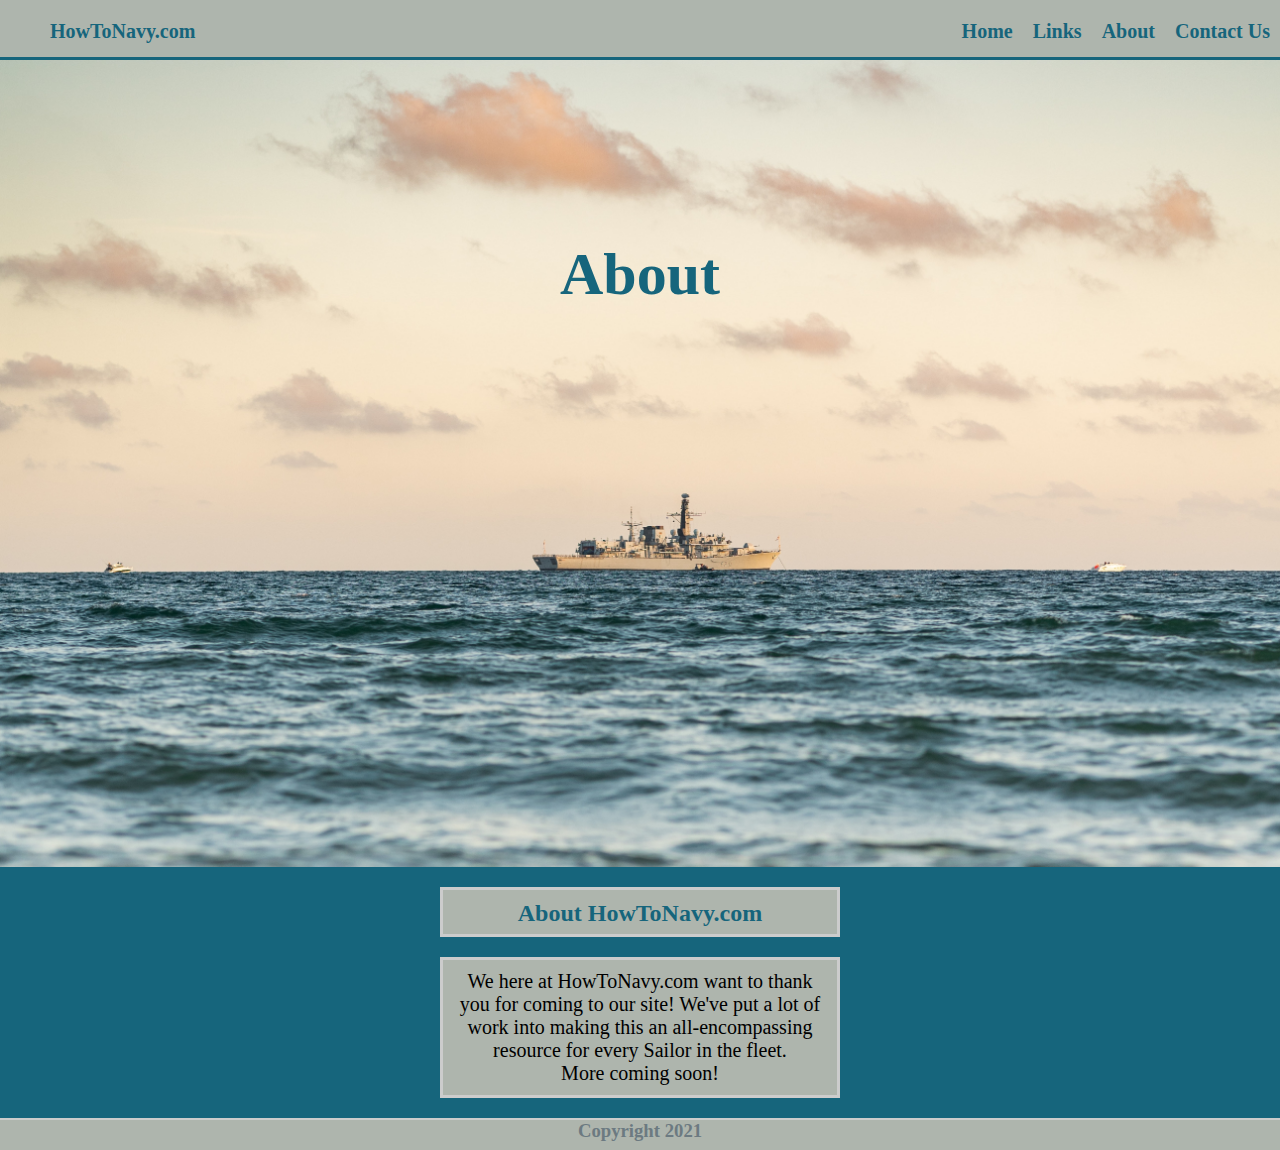
==== about.html @ 6a1766f8 "Add files via upload" ====
<!--
HowToNavy.com
Last Updated: 2021-12-10
Author: Abigail Spencer
-->

<!DOCTYPE html>
<html lang="en">

<head>
    <title>HowToNavy.com</title>
    <meta charset="UTF-8">
    <link rel="stylesheet" href="style.css">
    <meta name="viewport" content="width=device-width, initial-scale=1">
    <meta name="keywords" content="HTML, CSS">
    <meta name="description" content="How to Navy">
</head>

<body>
<nav class="wrapper-total">
    <div class="wrapper-home">
        <ul>
            <li><a href="index.html" class="logo">HowToNavy.com</a></li>
            <li><a href="index.html">Home</a></li>
            <li><a href="links.html">Links</a></li>
            <li><a href="about.html">About</a></li>
            <li><a href="contact.html">Contact Us</a></li>
        </ul>
    </div>
    <div class="menuIcon">
        <div class="bar"></div>
        <div class="bar"></div>
        <div class="bar"></div>
    </div>
</nav>

<div class="menu">
    <a href="index.html">Home</a>
    <a href="links.html">Links</a>
    <a href="about.html">About</a>
    <a href="contact.html">Contact Us</a>
</div>

<!-- SPLASH SCREEN -->
<div class="distant">
    <p class="distant-text">About</p>
    <img  class="distant2" src="distant.jpg" alt="splash">
</div>


<div class="about">
    <h2>About HowToNavy.com</h2>
</div>
<div class="about-body">
    <p class="about-p">We here at HowToNavy.com want to
        thank you for coming to our site! We've put a lot of work into making
        this an all-encompassing resource for every Sailor in the fleet.<br>
        More coming soon!
    </p>
</div>


<!-- JAVASCRIPT TAG -->
<script src="app.js"></script>

<!--footer-->
<div class="footer">
    <h3 class="copyright">Copyright 2021</h3>
</div>
---- style.css ----
/*MY CODE*/

/* star(*) applies to everything in the webpage*/

* {
	margin: 0;
}
body {
	background-color: #16657c;
}

.links-title {text-align: center;}
.tutorials-title {text-align: center;}
.forms-title {text-align: center;}
.contact-title {text-align: center;}

/* NAVBAR */
.wrapper-total{
	background-color: #aeb5ad;
	border-bottom: 3px solid #16657c;
	width: 100%;
	height: 60px;
	position: static;
	box-sizing: border-box;
}

.wrapper-home{
	background-color: #aeb5ad;
	border-bottom: 3px solid #16657c;
	width: 100%;
	height: 60px;
	position: static;
	box-sizing: border-box;
}

.wrapper-home ul li:first-child {
	display: flex;
	justify-content: left;
	color: #16657c;
	margin-right: auto;
}
.wrapper-home ul {
	list-style: none;
	display: flex;
	justify-content: right;
}
.wrapper-home ul li {
	list-style: none;
	padding: 10px;
	margin-top: 10px;
}
.wrapper-home ul li a{
	text-decoration: none;
	color: #16657c;
	font-weight: 600;
	font-size: 20px;

	/*spacing between the words*/
}
.wrapper-home ul li a:hover {color: white;}

.menu{
	display: none;
}


/* Home Page Splash*/
.splash {
	width: 100%;
	margin-top: 0;
	height: 100%;
	display: block;
	justify-content: center;
	align-items: center;
	text-align: center;
}
.splash-text{
	position: absolute;
	color: #16657c;
	font-size: 60px;
	font-weight: 700;
	text-align: center;
	width: 100%;
	display: block;
	justify-content: center;
	align-items: center;
	margin-top: 250px;
}
.splash2{
	width: 100%;
	height: auto;
	display: block;
	margin-left: auto;
	margin-right: auto;
	justify-content: center;
	align-items: center;
}

/*Company Tagline*/
.tagline{
	background-color: #aeb5ad;
	border: 3px solid #cccccc;
	box-sizing: border-box;
	text-align: center;
	display: flex;
	justify-content: center;
	max-width: 400px;
	padding: 10px;
	margin: 20px auto;
	color: #16657c;
}

/* Quick Links Home page */
.QuickLinks{
	background-color: #aeb5ad;
	border: 3px solid #cccccc;
	box-sizing: border-box;
	text-align: center;
	display: block;
	justify-content: center;
	max-width: 400px;
	max-height: 600px;
	padding: 10px;
	margin: 20px auto;
}
.QuickLinks-Title{
	color: #16657c;
	text-align: center;
	margin-bottom: 10px;
	font-size: 30px;
}
.QuickLinks ul{
	text-align: center;
	list-style-type: none;
	padding: 10px;
	margin: 15px;
	display: flex;
	justify-content: center;
	flex-direction: column;
	flex-wrap: nowrap;
}
.Quicklinks li{
	margin-bottom: 20px;
}
.QuickLinks a {
	text-decoration: none;
	color: black;
	font-weight: 500;
	font-size: 25px;
	padding: 5px;
	line-height: 50px;
	border: 3px solid white;
	border-radius: 35px;
}
.QuickLinks a:hover {
	color: black;
	background-color: white;
}


/*What We Do Block*/
.info{
	box-sizing: border-box;
	background-color: #aeb5ad;
	border: 3px solid #cccccc;
	box-sizing: border-box;
	text-align: center;
	display: block;
	justify-content: center;
	max-width: 400px;
	max-height: 600px;
	padding: 10px;
	margin: 20px auto 20px auto;
}
.info-title{
	color: #16657c;
	text-align: center;
	margin-bottom: 10px;
	font-size: 30px;
}
p{
	color: black;
	font-size: 20px;
}



/*ABOUT PAGE*/
/* Home Page Splash*/
.distant {
	width: 100%;
	margin-top: 0;
	max-height: 900px;
	display: block;
	justify-content: center;
	align-items: center;
	text-align: center;
}
.distant-text{
	position: absolute;
	color: #16657c;
	font-size: 60px;
	font-weight: 700;
	text-align: center;
	width: 100%;
	display: block;
	justify-content: center;
	align-items: center;
	margin-top: 180px;
}
.distant2{
	width: 100%;
	max-height: 900px;
	display: block;
	margin-left: auto;
	margin-right: auto;
	justify-content: center;
	align-items: center;
}

.about{
	background-color: #aeb5ad;
	border: 3px solid #cccccc;
	box-sizing: border-box;
	text-align: center;
	display: flex;
	justify-content: center;
	max-width: 400px;
	max-height: 50px;
	padding: 10px;
	margin: 20px auto;
	color: #16657c;
}
.about-body{
	box-sizing: border-box;
	background-color: #aeb5ad;
	border: 3px solid #cccccc;
	box-sizing: border-box;
	text-align: center;
	display: block;
	justify-content: center;
	max-width: 400px;
	max-height: 800px;
	padding: 10px;
	margin: 20px auto 20px auto;
}

.about-p{
	color: black;
	font-size: 20px;
}




/* CONTACT US PAGE */
.contact-title{
	background-color: #aeb5ad;
	border: 3px solid #cccccc;
	box-sizing: border-box;
	text-align: center;
	display: flex;
	justify-content: center;
	max-width: 400px;
	padding: 10px;
	margin: 20px auto;
	color: #16657c;
}
.contact-body{
	background-color: #aeb5ad;
	border: 3px solid #cccccc;
	box-sizing: border-box;
	text-align: center;
	display: block;
	justify-content: center;
	max-width: 700px;
	padding: 10px;
	margin: 20px auto;
	color: #16657c;
}
.contact-h2{
}
.contact-p a{
	text-decoration: none;
	color: black;
	border: 3px solid white;
	border-radius: 35%;
	padding: 5px;
	font-size: 20px;
}
.contact-p a:hover{
	background-color: white;
	color: black;
}
/* Contact Page Splash*/
.planes {
	width: 100%;
	margin-top: 0;
	max-height: 1000px;
	display: block;
	justify-content: center;
	align-items: center;
	text-align: center;
}
.planes-text{
	position: absolute;
	color: white;
	font-size: 60px;
	font-weight: 700;
	text-align: center;
	width: 100%;
	display: block;
	justify-content: center;
	align-items: center;
	margin-top: 180px;
}
.planes2{
	width: 100%;
	max-height: 1000px;
	display: block;
	margin-left: auto;
	margin-right: auto;
	justify-content: center;
	align-items: center;
	margin-bottom: 300px;
}


/* LINKS PAGE MAIN CONTENT */
.Full-Links{
	background-color: #aeb5ad;
	border: 3px solid #cccccc;
	box-sizing: border-box;
	text-align: center;
	display: block;
	justify-content: center;
	max-width: 400px;
	max-height: 1100px;
	padding: 10px;
	margin: 20px auto;
}
.links-list-all a{
	color: black;
	font-size: 20px;
	text-decoration: none;
	line-height: 50px;
	padding: 5px;
	border: 3px solid white;
	border-radius: 15px;
}
.links-list-all a:hover{
	color: black;
	background-color: white;
}

/* Footer */
.footer {
	height: 30px;
	width: 100%;
	position: relative;
	left: 0;
	bottom: 0;
	background-color: #aeb5ad;
	border-top: 2px solid;
	border-color: #cccccc;
	color: #6c7a81;
	text-align: center;
}





/* WHEN BROWSER WIDTH IS 800PX OR LESS */
@media screen and (max-width: 800px) {
	.wrapper-home {
		display: none;
	}

	.menuIcon {
		height: 60px;
		width: 60px;
		display: flex;
		flex-direction: column;
		justify-content: space-evenly;
		align-items: center;
		position: absolute;
		right: 0;
		cursor: pointer;
	}

	.bar {
		width: 70%;
		height: 4px;
		background-color: white;
	}

	.menu {
		position: fixed;
		top: 60px;
		right: -160px;
		width: 150px;
		display: flex;
		flex-direction: column;
		justify-content: space-evenly;
		align-items: center;
		background-color: #aeb5ad;
		border: 3px solid white;
		min-height: 150px;
		transition: 0.125s;
	}

	a {
		color: #16657c;
		font-size: 20px;
		text-decoration: none;
		padding: 5px;
		font-weight: 300;
	}
	a:hover{
		color: white;
	}

	.splash-text{
		position: absolute;
		color: white;
		font-size: 60px;
		text-align: center;
		width: 100%;
		display: block;
		justify-content: center;
		align-items: center;
		margin-top: 250px;
	}
	.distant2{
		width: 100%;
		height: 500px;
		display: block;
		margin-left: auto;
		margin-right: auto;
		justify-content: center;
		align-items: center;
	}
	.distant-text{
		position: absolute;
		color: #16657c;
		font-size: 40px;
		font-weight: 700;
		text-align: center;
		width: 100%;
		display: block;
		justify-content: center;
		align-items: center;
		margin-top: 180px;
	}
}
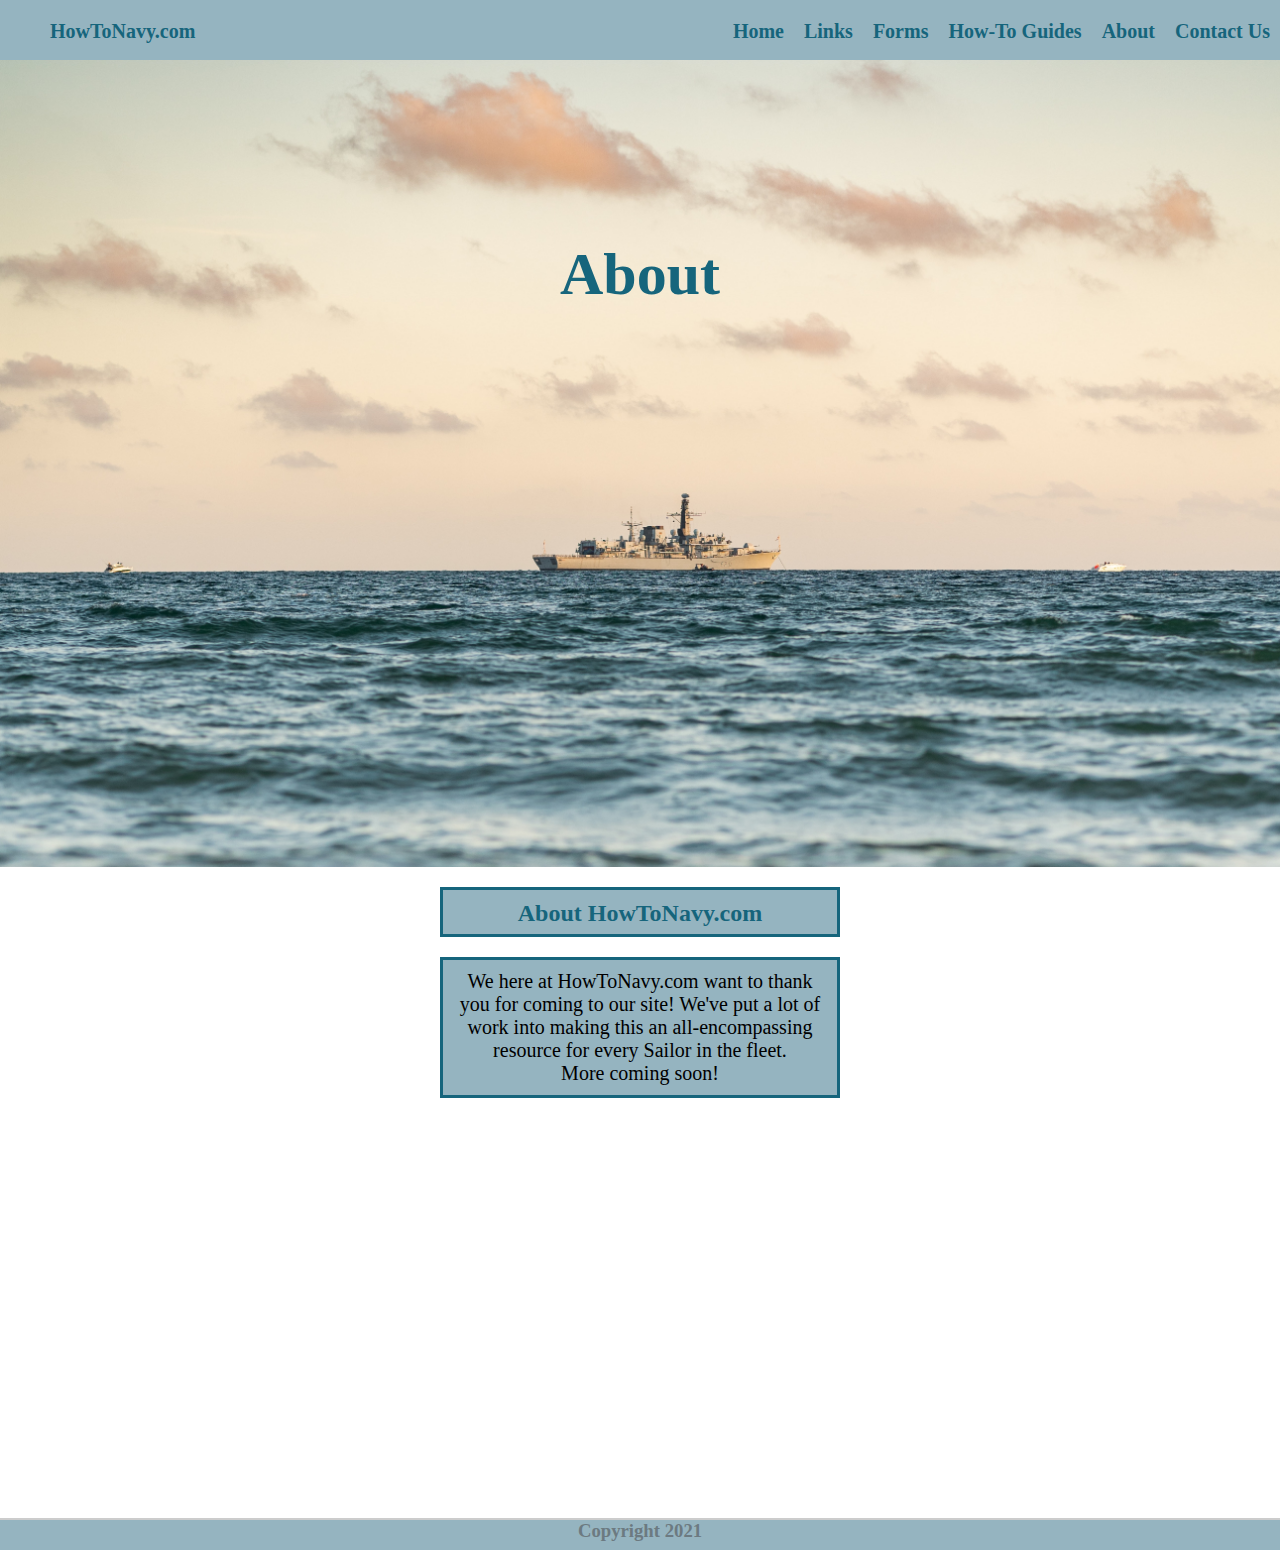
==== commit bd2eec51: "25Jan22" ====
--- a/about.html
+++ b/about.html
@@ -17,22 +17,34 @@
 </head>
 
 <body>
-<nav class="wrapper-total">
-    <div class="wrapper-home">
-        <ul>
-            <li><a href="index.html" class="logo">HowToNavy.com</a></li>
-            <li><a href="index.html">Home</a></li>
-            <li><a href="links.html">Links</a></li>
-            <li><a href="about.html">About</a></li>
-            <li><a href="contact.html">Contact Us</a></li>
-        </ul>
+    <nav class="wrapper-total">
+        <div class="wrapper-home">
+            <ul>
+                <li><a href="index.html">HowToNavy.com</a></li>
+                <li><a href="index.html">Home</a></li>
+                <li><a href="links.html">Links</a></li>
+                <li><a href="forms.html">Forms</a></li>
+                <li><a href="tutorials.html">How-To Guides</a></li>
+                <li><a href="about.html">About</a></li>
+                <li><a href="contact.html">Contact Us</a></li>
+            </ul>
+        </div>
+        <!-- <a href="index.html" class="logo">HowToNavy.com</a> -->
+        <div class="menuIcon">
+            <div class="bar"></div>
+            <div class="bar"></div>
+            <div class="bar"></div>
+        </div>
+    </nav>
+
+    <div class="menu">
+        <a href="index.html">Home</a>
+        <a href="links.html">Links</a>
+        <a href="forms.html">Forms</a>
+        <a href="tutorials.html">How-To Guides</a>
+        <a href="about.html">About</a>
+        <a href="contact.html">Contact Us</a>
     </div>
-    <div class="menuIcon">
-        <div class="bar"></div>
-        <div class="bar"></div>
-        <div class="bar"></div>
-    </div>
-</nav>
 
 <div class="menu">
     <a href="index.html">Home</a>
--- a/style.css
+++ b/style.css
@@ -6,375 +6,47 @@
 	margin: 0;
 }
 body {
-	background-color: #16657c;
-}
-
-.links-title {text-align: center;}
-.tutorials-title {text-align: center;}
-.forms-title {text-align: center;}
-.contact-title {text-align: center;}
-
-/* NAVBAR */
-.wrapper-total{
-	background-color: #aeb5ad;
-	border-bottom: 3px solid #16657c;
-	width: 100%;
-	height: 60px;
-	position: static;
-	box-sizing: border-box;
-}
-
-.wrapper-home{
-	background-color: #aeb5ad;
-	border-bottom: 3px solid #16657c;
-	width: 100%;
-	height: 60px;
-	position: static;
-	box-sizing: border-box;
-}
-
-.wrapper-home ul li:first-child {
-	display: flex;
-	justify-content: left;
-	color: #16657c;
-	margin-right: auto;
-}
-.wrapper-home ul {
-	list-style: none;
-	display: flex;
-	justify-content: right;
-}
-.wrapper-home ul li {
-	list-style: none;
-	padding: 10px;
-	margin-top: 10px;
-}
-.wrapper-home ul li a{
-	text-decoration: none;
-	color: #16657c;
-	font-weight: 600;
-	font-size: 20px;
-
-	/*spacing between the words*/
-}
-.wrapper-home ul li a:hover {color: white;}
-
-.menu{
-	display: none;
-}
-
-
-/* Home Page Splash*/
-.splash {
-	width: 100%;
-	margin-top: 0;
 	height: 100%;
-	display: block;
-	justify-content: center;
-	align-items: center;
-	text-align: center;
-}
-.splash-text{
-	position: absolute;
-	color: #16657c;
-	font-size: 60px;
-	font-weight: 700;
-	text-align: center;
-	width: 100%;
-	display: block;
-	justify-content: center;
-	align-items: center;
-	margin-top: 250px;
-}
-.splash2{
-	width: 100%;
-	height: auto;
-	display: block;
-	margin-left: auto;
-	margin-right: auto;
-	justify-content: center;
-	align-items: center;
-}
-
-/*Company Tagline*/
-.tagline{
-	background-color: #aeb5ad;
-	border: 3px solid #cccccc;
-	box-sizing: border-box;
-	text-align: center;
-	display: flex;
-	justify-content: center;
-	max-width: 400px;
-	padding: 10px;
-	margin: 20px auto;
-	color: #16657c;
-}
-
-/* Quick Links Home page */
-.QuickLinks{
-	background-color: #aeb5ad;
-	border: 3px solid #cccccc;
-	box-sizing: border-box;
-	text-align: center;
-	display: block;
-	justify-content: center;
-	max-width: 400px;
-	max-height: 600px;
-	padding: 10px;
-	margin: 20px auto;
-}
-.QuickLinks-Title{
-	color: #16657c;
-	text-align: center;
-	margin-bottom: 10px;
-	font-size: 30px;
-}
-.QuickLinks ul{
-	text-align: center;
-	list-style-type: none;
-	padding: 10px;
-	margin: 15px;
-	display: flex;
-	justify-content: center;
-	flex-direction: column;
-	flex-wrap: nowrap;
-}
-.Quicklinks li{
-	margin-bottom: 20px;
-}
-.QuickLinks a {
-	text-decoration: none;
-	color: black;
-	font-weight: 500;
-	font-size: 25px;
-	padding: 5px;
-	line-height: 50px;
-	border: 3px solid white;
-	border-radius: 35px;
-}
-.QuickLinks a:hover {
-	color: black;
 	background-color: white;
-}
-
-
-/*What We Do Block*/
-.info{
-	box-sizing: border-box;
-	background-color: #aeb5ad;
-	border: 3px solid #cccccc;
-	box-sizing: border-box;
-	text-align: center;
-	display: block;
-	justify-content: center;
-	max-width: 400px;
-	max-height: 600px;
-	padding: 10px;
-	margin: 20px auto 20px auto;
-}
-.info-title{
-	color: #16657c;
-	text-align: center;
-	margin-bottom: 10px;
-	font-size: 30px;
-}
-p{
-	color: black;
-	font-size: 20px;
-}
-
-
-
-/*ABOUT PAGE*/
-/* Home Page Splash*/
-.distant {
-	width: 100%;
-	margin-top: 0;
-	max-height: 900px;
-	display: block;
-	justify-content: center;
-	align-items: center;
-	text-align: center;
-}
-.distant-text{
-	position: absolute;
-	color: #16657c;
-	font-size: 60px;
-	font-weight: 700;
-	text-align: center;
-	width: 100%;
-	display: block;
-	justify-content: center;
-	align-items: center;
-	margin-top: 180px;
-}
-.distant2{
-	width: 100%;
-	max-height: 900px;
-	display: block;
-	margin-left: auto;
-	margin-right: auto;
-	justify-content: center;
-	align-items: center;
-}
-
-.about{
-	background-color: #aeb5ad;
-	border: 3px solid #cccccc;
-	box-sizing: border-box;
-	text-align: center;
-	display: flex;
-	justify-content: center;
-	max-width: 400px;
-	max-height: 50px;
-	padding: 10px;
-	margin: 20px auto;
-	color: #16657c;
-}
-.about-body{
-	box-sizing: border-box;
-	background-color: #aeb5ad;
-	border: 3px solid #cccccc;
-	box-sizing: border-box;
-	text-align: center;
-	display: block;
-	justify-content: center;
-	max-width: 400px;
-	max-height: 800px;
-	padding: 10px;
-	margin: 20px auto 20px auto;
-}
-
-.about-p{
-	color: black;
-	font-size: 20px;
-}
-
-
-
-
-/* CONTACT US PAGE */
-.contact-title{
-	background-color: #aeb5ad;
-	border: 3px solid #cccccc;
-	box-sizing: border-box;
-	text-align: center;
-	display: flex;
-	justify-content: center;
-	max-width: 400px;
-	padding: 10px;
-	margin: 20px auto;
-	color: #16657c;
-}
-.contact-body{
-	background-color: #aeb5ad;
-	border: 3px solid #cccccc;
-	box-sizing: border-box;
-	text-align: center;
-	display: block;
-	justify-content: center;
-	max-width: 700px;
-	padding: 10px;
-	margin: 20px auto;
-	color: #16657c;
-}
-.contact-h2{
-}
-.contact-p a{
-	text-decoration: none;
-	color: black;
-	border: 3px solid white;
-	border-radius: 35%;
-	padding: 5px;
-	font-size: 20px;
-}
-.contact-p a:hover{
-	background-color: white;
-	color: black;
-}
-/* Contact Page Splash*/
-.planes {
-	width: 100%;
-	margin-top: 0;
-	max-height: 1000px;
-	display: block;
-	justify-content: center;
-	align-items: center;
-	text-align: center;
-}
-.planes-text{
-	position: absolute;
-	color: white;
-	font-size: 60px;
-	font-weight: 700;
-	text-align: center;
-	width: 100%;
-	display: block;
-	justify-content: center;
-	align-items: center;
-	margin-top: 180px;
-}
-.planes2{
-	width: 100%;
-	max-height: 1000px;
-	display: block;
-	margin-left: auto;
-	margin-right: auto;
-	justify-content: center;
-	align-items: center;
-	margin-bottom: 300px;
-}
-
-
-/* LINKS PAGE MAIN CONTENT */
-.Full-Links{
-	background-color: #aeb5ad;
-	border: 3px solid #cccccc;
-	box-sizing: border-box;
-	text-align: center;
-	display: block;
-	justify-content: center;
-	max-width: 400px;
-	max-height: 1100px;
-	padding: 10px;
-	margin: 20px auto;
-}
-.links-list-all a{
-	color: black;
-	font-size: 20px;
-	text-decoration: none;
-	line-height: 50px;
-	padding: 5px;
-	border: 3px solid white;
-	border-radius: 15px;
-}
-.links-list-all a:hover{
-	color: black;
-	background-color: white;
-}
-
-/* Footer */
-.footer {
-	height: 30px;
-	width: 100%;
-	position: relative;
-	left: 0;
-	bottom: 0;
-	background-color: #aeb5ad;
-	border-top: 2px solid;
-	border-color: #cccccc;
-	color: #6c7a81;
-	text-align: center;
-}
-
-
-
+	width: 100%;
+}
 
 
 /* WHEN BROWSER WIDTH IS 800PX OR LESS */
 @media screen and (max-width: 800px) {
+	.splash{
+		display: none;
+	}
+	.tagline{
+		position: static;
+		opacity: 1.0;
+		border: 3px solid #16657c;
+	}
+	.QuickLinks{
+		position: static;
+		max-width: 400px;
+		opacity: 1.0;
+		border: 3px solid #16657c;
+	}
+	.info{
+		max-width: 400px;
+		opacity: 1.0;
+		border: 3px solid #16657c;
+	}
 	.wrapper-home {
 		display: none;
+	}
+
+	.logo{
+		padding: 10px;
+		text-decoration: none;
+		color: #16657c;
+		font-weight: 600;
+		font-size: 30px;
+		display: flex;
+		justify-content: left;
+		margin-right: auto;
+		width: 10%;
 	}
 
 	.menuIcon {
@@ -391,7 +63,7 @@
 
 	.bar {
 		width: 70%;
-		height: 4px;
+		height: 3px;
 		background-color: white;
 	}
 
@@ -404,8 +76,9 @@
 		flex-direction: column;
 		justify-content: space-evenly;
 		align-items: center;
-		background-color: #aeb5ad;
-		border: 3px solid white;
+		background-color: #95B4C0;
+		border-left: 3px solid #16657c;
+		border-bottom: 3px solid #16657c;
 		min-height: 150px;
 		transition: 0.125s;
 	}
@@ -415,23 +88,12 @@
 		font-size: 20px;
 		text-decoration: none;
 		padding: 5px;
-		font-weight: 300;
+		font-weight: 400;
 	}
 	a:hover{
 		color: white;
 	}
 
-	.splash-text{
-		position: absolute;
-		color: white;
-		font-size: 60px;
-		text-align: center;
-		width: 100%;
-		display: block;
-		justify-content: center;
-		align-items: center;
-		margin-top: 250px;
-	}
 	.distant2{
 		width: 100%;
 		height: 500px;
@@ -453,5 +115,366 @@
 		align-items: center;
 		margin-top: 180px;
 	}
-}
-
+
+	/* Footer */
+	.footer {
+		height: 30px;
+		width: 100%;
+		background-color: #95B4C0;
+		border-top: 2px solid #cccccc;
+		position: relative;
+	}
+}
+
+/* NAVBAR */
+.wrapper-total{
+	background-color: #95B4C0;
+	border-bottom: 3px solid #16657c;
+	width: 100%;
+	height: 60px;
+	position: static;
+	box-sizing: border-box;
+}
+.wrapper-home{
+	background-color: #95B4C0;
+	border-bottom: 3px solid #16657c;
+	width: 100%;
+	height: 60px;
+	position: static;
+}
+.wrapper-home ul {
+	list-style: none;
+	display: flex;
+	justify-content: right;
+}
+.wrapper-home ul li {
+	padding: 10px;
+	margin-top: 10px;
+}
+.wrapper-home ul li a {
+	text-decoration: none;
+	color: #16657c;
+	font-weight: 600;
+	font-size: 20px;
+}
+.wrapper-home ul li:first-child{
+	justify-content: left;
+	margin-right: auto;
+}
+.wrapper-home ul li a:hover {
+	color: white;
+}
+.logo{
+	display: none;
+}
+.menu{
+	display: none;
+}
+
+
+/*Company Tagline*/
+.tagline{
+	background-color: #95B4C0;
+	border: 3px solid #16657c;
+	box-sizing: border-box;
+	text-align: center;
+	display: flex;
+	justify-content: center;
+	max-width: 400px;
+	padding: 10px;
+	margin: 20px auto;
+	color: #16657c;
+	position: relative;
+}
+
+/* Home Page Splash*/
+.splash {
+	width: 100%;
+	margin-top: 0;
+	height: 100%;
+	display: block;
+	justify-content: center;
+	align-items: center;
+	text-align: center;
+}
+.splash-img{
+	width: 100%;
+	height: auto;
+	display: block;
+	margin-left: auto;
+	margin-right: auto;
+	justify-content: center;
+	align-items: center;
+	opacity: 0.3;
+	position: absolute;
+}
+
+
+
+/* HOME PAGE QUICK LINKS SECTION*/
+.QuickLinks{
+	background-color: #95B4C0;
+	border: 3px solid #16657c;
+	box-sizing: border-box;
+	display: flex;
+	justify-content: center;
+	flex-flow: row wrap;
+	max-width: 1200px;
+	max-height: 500px;
+	padding: 5px;
+	margin: auto;
+	position: relative;
+}
+
+.QuickLinks a {
+	text-decoration: none;
+	color: black;
+	font-weight: 500;
+	font-size: 25px;
+	padding: 10px;
+	line-height: 50px;
+	border: 3px solid white;
+	border-radius: 35px;
+	margin: 5px;
+}
+.QuickLinks a:hover {
+	color: black;
+	background-color: white;
+}
+
+
+/*What We Do Block*/
+.info{
+	box-sizing: border-box;
+	background-color: #95B4C0;
+	border: 3px solid #16657c;
+	box-sizing: border-box;
+	text-align: center;
+	display: block;
+	justify-content: center;
+	max-width: 800px;
+	max-height: 600px;
+	padding: 10px;
+	margin: 20px auto 20px auto;
+	position: relative;
+}
+.info-title{
+	color: #16657c;
+	text-align: center;
+	margin-bottom: 10px;
+	font-size: 30px;
+}
+p{
+	color: black;
+	font-size: 20px;
+}
+
+
+
+
+
+/*Links Home page */
+.Links{
+	background-color: #95B4C0;
+	border: 3px solid #16657c;
+	box-sizing: border-box;
+	text-align: center;
+	display: block;
+	justify-content: center;
+	width: 400px;
+	max-height: 100px;
+	padding: 10px;
+	margin: 20px auto;
+	position: relative;
+}
+.Links-Title{
+	color: black;
+	text-align: center;
+	margin-bottom: 10px;
+	font-size: 30px;
+}
+
+
+
+
+
+
+
+/*ABOUT PAGE*/
+/* Home Page Splash*/
+.distant {
+	width: 100%;
+	margin-top: 0;
+	max-height: 900px;
+	display: block;
+	justify-content: center;
+	align-items: center;
+	text-align: center;
+}
+.distant-text{
+	position: absolute;
+	color: #16657c;
+	font-size: 60px;
+	font-weight: 700;
+	text-align: center;
+	width: 100%;
+	display: block;
+	justify-content: center;
+	align-items: center;
+	margin-top: 180px;
+}
+.distant2{
+	width: 100%;
+	max-height: 900px;
+	display: block;
+	margin-left: auto;
+	margin-right: auto;
+	justify-content: center;
+	align-items: center;
+}
+
+.about{
+	background-color: #95B4C0;
+	border: 3px solid #16657c;
+	box-sizing: border-box;
+	text-align: center;
+	display: flex;
+	justify-content: center;
+	max-width: 400px;
+	max-height: 50px;
+	padding: 10px;
+	margin: 20px auto;
+	color: #16657c;
+}
+.about-body{
+	box-sizing: border-box;
+	background-color: #95B4C0;
+	border: 3px solid #16657c;
+	box-sizing: border-box;
+	text-align: center;
+	display: block;
+	justify-content: center;
+	max-width: 400px;
+	max-height: 800px;
+	padding: 10px;
+	margin: 20px auto 20px auto;
+}
+
+.about-p{
+	color: black;
+	font-size: 20px;
+}
+
+
+
+
+/* CONTACT US PAGE */
+.contact-title{
+	background-color: #95B4C0;
+	border: 3px solid #16657c;
+	box-sizing: border-box;
+	text-align: center;
+	display: flex;
+	justify-content: center;
+	max-width: 400px;
+	padding: 10px;
+	margin: 20px auto;
+	color: #16657c;
+}
+.contact-body{
+	background-color: #95B4C0;
+	border: 3px solid #16657c;
+	box-sizing: border-box;
+	text-align: center;
+	display: block;
+	justify-content: center;
+	max-width: 700px;
+	padding: 10px;
+	margin: 20px auto;
+	color: #16657c;
+}
+.contact-h2{
+}
+.contact-p a{
+	text-decoration: none;
+	color: black;
+	border: 3px solid white;
+	border-radius: 35%;
+	padding: 5px;
+	font-size: 20px;
+}
+.contact-p a:hover{
+	background-color: white;
+	color: black;
+}
+
+
+
+
+
+/* LINKS PAGE MAIN CONTENT */
+#Full-Links{
+	background-color: #DDF2F9;
+	border: 3px solid #16657c;
+	box-sizing: border-box;
+	text-align: center;
+	display: flex;
+	flex-flow: row wrap;
+	justify-content: space-evenly;
+	align-items: stretch;
+	max-width: 90%;
+	max-height: 100%;
+	padding: 10px;
+	margin: auto;
+}
+
+.links-section{
+	display: flex;
+	flex-direction: column;
+	margin: 15px;
+	padding: 5px;
+	border: 3px solid #16657c;
+	background-color: #95B4C0;
+	box-sizing: border-box;
+	width: 400px;
+	height: 500px;
+}
+.links-section a{
+	color: black;
+	font-size: 20px;
+	text-decoration: none;
+	line-height: 15px;
+	padding: 5px;
+	border: 3px solid white;
+	border-radius: 15px;
+	margin: 5px auto;
+}
+.links-section a:hover{
+	color: black;
+	background-color: white;
+}
+
+.links-title{
+	color: 16657c;
+	font-size: 30px;
+	margin-bottom: 10px;
+}
+
+
+/* Footer */
+.footer {
+	height: 30px;
+	width: 100%;
+	background-color: #95B4C0;
+	border-top: 2px solid #cccccc;
+	margin-top: 400px;
+	position: absolute;
+}
+
+.empty{
+	min-height: 450px;
+}
+.copyright{
+	color: #6c7a81;
+	text-align: center;
+}
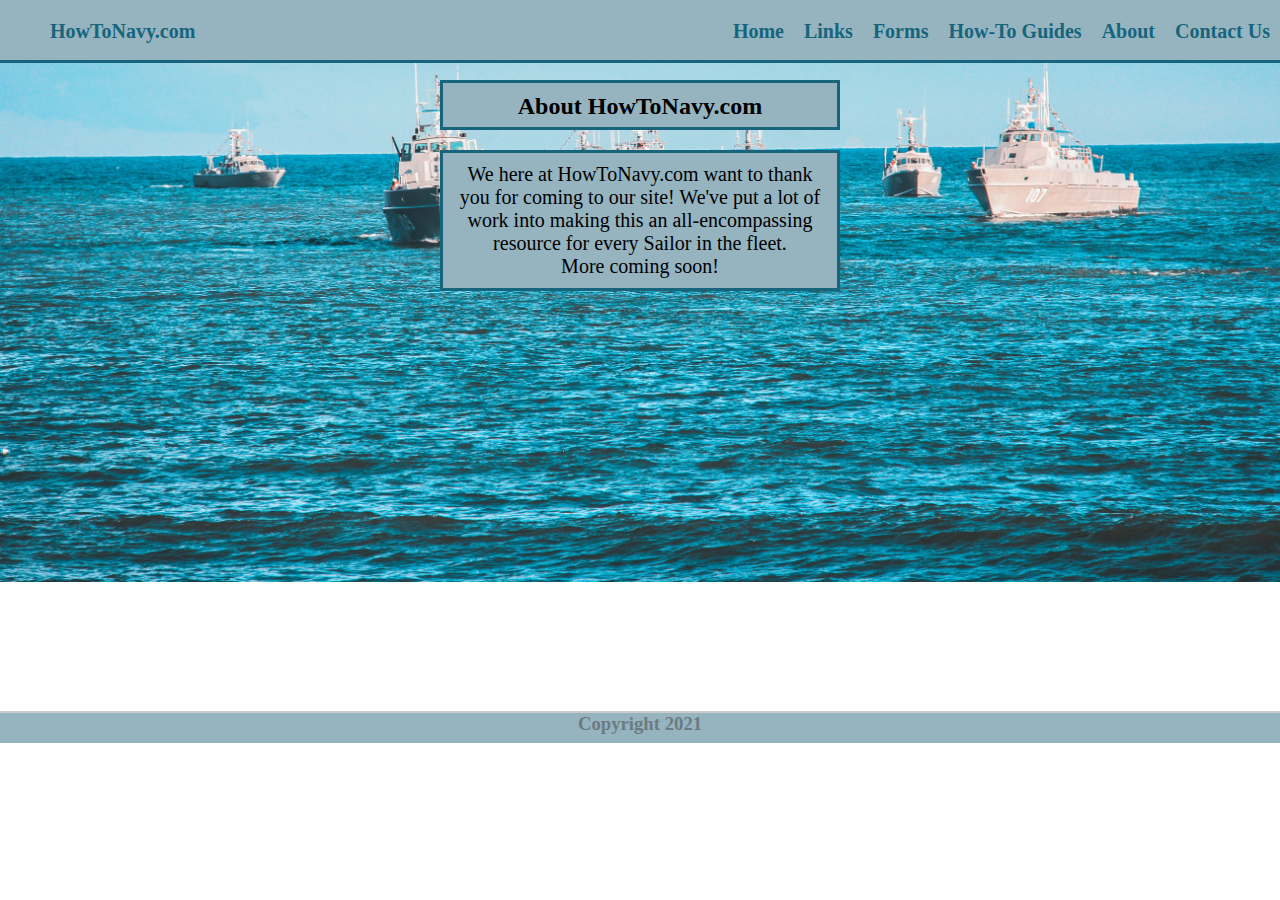
==== commit b425271f: "Update about.html" ====
--- a/about.html
+++ b/about.html
@@ -53,11 +53,11 @@
     <a href="contact.html">Contact Us</a>
 </div>
 
-<!-- SPLASH SCREEN -->
+<!-- SPLASH SCREEN
 <div class="distant">
     <p class="distant-text">About</p>
     <img  class="distant2" src="distant.jpg" alt="splash">
-</div>
+</div> -->
 
 
 <div class="about">
@@ -78,4 +78,4 @@
 <!--footer-->
 <div class="footer">
     <h3 class="copyright">Copyright 2021</h3>
-</div>+</div>
--- a/style.css
+++ b/style.css
@@ -9,12 +9,390 @@
 	height: 100%;
 	background-color: white;
 	width: 100%;
-}
+	background-image: url("splash.jpg");
+	background-position: center; /* Center the image */
+	background-repeat: no-repeat; /* Do not repeat the image */
+	background-size: cover;
+}
+
+
+
+
+/* NAVBAR */
+.wrapper-total{
+	background-color: #95B4C0;
+	border-bottom: 3px solid #16657c;
+	width: 100%;
+	height: 60px;
+	position: static;
+	box-sizing: border-box;
+}
+.wrapper-home{
+	background-color: #95B4C0;
+	border-bottom: 3px solid #16657c;
+	width: 100%;
+	height: 60px;
+	position: static;
+}
+.wrapper-home ul {
+	list-style: none;
+	display: flex;
+	justify-content: right;
+}
+.wrapper-home ul li {
+	padding: 10px;
+	margin-top: 10px;
+}
+.wrapper-home ul li a {
+	text-decoration: none;
+	color: #16657c;
+	font-weight: 600;
+	font-size: 20px;
+}
+.wrapper-home ul li:first-child{
+	justify-content: left;
+	margin-right: auto;
+}
+.wrapper-home ul li a:hover {
+	color: white;
+}
+.logo{
+	display: none;
+}
+.menu{
+	display: none;
+}
+
+
+/*Company Tagline*/
+.tagline{
+	background-color: #95B4C0;
+	border: 3px solid #16657c;
+	box-sizing: border-box;
+	text-align: center;
+	display: flex;
+	justify-content: center;
+	max-width: 400px;
+	padding: 10px;
+	margin: 20px auto;
+	color: black;
+	position: static;
+}
+
+/* Home Page Splash*/
+.splash {
+	width: 100%;
+	margin-top: 0;
+	height: 100%;
+	display: block;
+	justify-content: center;
+	align-items: center;
+	text-align: center;
+}
+.splash-img{
+	width: 100%;
+	height: auto;
+	display: block;
+	margin-left: auto;
+	margin-right: auto;
+	justify-content: center;
+	align-items: center;
+	opacity: 0.3;
+	position: absolute;
+}
+
+
+
+/* HOME PAGE QUICK LINKS SECTION*/
+.QuickLinks{
+	background-color: #95B4C0;
+	border: 3px solid #16657c;
+	box-sizing: border-box;
+	display: flex;
+	justify-content: center;
+	flex-flow: row wrap;
+	max-width: 1200px;
+	max-height: 500px;
+	padding: 5px;
+	margin: auto auto 30px auto;
+	position: static;
+}
+
+.QuickLinks a {
+	text-decoration: none;
+	color: black;
+	font-weight: 500;
+	font-size: 25px;
+	padding: 10px;
+	line-height: 50px;
+	border: 3px solid white;
+	border-radius: 35px;
+	margin: 5px;
+}
+.QuickLinks a:hover {
+	color: black;
+	background-color: white;
+}
+
+
+/*What We Do Block*/
+.info{
+	box-sizing: border-box;
+	background-color: #95B4C0;
+	border: 3px solid #16657c;
+	box-sizing: border-box;
+	text-align: center;
+	display: block;
+	justify-content: center;
+	max-width: 800px;
+	max-height: 600px;
+	padding: 10px;
+	margin: 20px auto 20px auto;
+	position: static;
+}
+.info-title{
+	color: black;
+	text-align: center;
+	margin-bottom: 10px;
+	font-size: 30px;
+	position: static;
+}
+p{
+	color: black;
+	font-size: 20px;
+}
+
+
+
+
+
+/*Links Home page */
+.Links{
+	background-color: #95B4C0;
+	border: 3px solid #16657c;
+	box-sizing: border-box;
+	text-align: center;
+	display: block;
+	justify-content: center;
+	width: 400px;
+	max-height: 200px;
+	padding: 10px;
+	margin: 20px auto;
+	position: static;
+}
+.Links-Title{
+	color: black;
+	text-align: center;
+	margin-bottom: 10px;
+	font-size: 30px;
+	position: static;
+}
+
+
+
+
+
+
+
+/*ABOUT PAGE*/
+/* Home Page Splash*/
+.distant {
+	width: 100%;
+	margin-top: 0;
+	max-height: 900px;
+	display: block;
+	justify-content: center;
+	align-items: center;
+	text-align: center;
+}
+.distant-text{
+	position: absolute;
+	color: #16657c;
+	font-size: 60px;
+	font-weight: 700;
+	text-align: center;
+	width: 100%;
+	display: block;
+	justify-content: center;
+	align-items: center;
+	margin-top: 180px;
+}
+.distant2{
+	width: 100%;
+	max-height: 900px;
+	display: block;
+	margin-left: auto;
+	margin-right: auto;
+	justify-content: center;
+	align-items: center;
+}
+
+.about{
+	background-color: #95B4C0;
+	border: 3px solid #16657c;
+	box-sizing: border-box;
+	text-align: center;
+	display: flex;
+	justify-content: center;
+	max-width: 400px;
+	max-height: 50px;
+	padding: 10px;
+	margin: 20px auto;
+	color: black;
+}
+.about-body{
+	box-sizing: border-box;
+	background-color: #95B4C0;
+	border: 3px solid #16657c;
+	box-sizing: border-box;
+	text-align: center;
+	display: block;
+	justify-content: center;
+	max-width: 400px;
+	max-height: 800px;
+	padding: 10px;
+	margin: 20px auto 20px auto;
+}
+
+.about-p{
+	color: black;
+	font-size: 20px;
+}
+
+
+
+
+/* CONTACT US PAGE */
+.contact-title{
+	background-color: #95B4C0;
+	border: 3px solid #16657c;
+	box-sizing: border-box;
+	text-align: center;
+	display: flex;
+	justify-content: center;
+	max-width: 400px;
+	padding: 10px;
+	margin: 20px auto;
+	color: black;
+}
+.contact-body{
+	background-color: #95B4C0;
+	border: 3px solid #16657c;
+	box-sizing: border-box;
+	text-align: center;
+	display: block;
+	justify-content: center;
+	max-width: 700px;
+	padding: 20px;
+	margin: 20px auto;
+	color: #16657c;
+}
+.contact-h2{
+	margin-bottom: 20px;
+}
+.contact-p a{
+	text-decoration: none;
+	color: black;
+	border: 3px solid white;
+	border-radius: 35%;
+	padding: 8px;
+	font-size: 20px;
+	margin: 10px;
+}
+.contact-p a:hover{
+	background-color: white;
+	color: black;
+}
+
+
+
+
+
+/* LINKS PAGE MAIN CONTENT */
+#Full-Links{
+	background-color: #DDF2F9;
+	border: 3px solid #16657c;
+	box-sizing: border-box;
+	text-align: center;
+	display: flex;
+	flex-flow: row wrap;
+	justify-content: space-evenly;
+	align-items: stretch;
+	max-width: 90%;
+	max-height: 100%;
+	padding: 10px;
+	margin: auto;
+}
+
+.links-section{
+	display: flex;
+	flex-direction: column;
+	margin: 15px;
+	padding: 5px;
+	border: 3px solid #16657c;
+	background-color: #95B4C0;
+	box-sizing: border-box;
+	width: 400px;
+	max-height: 800px;
+}
+.links-section a{
+	color: black;
+	font-size: 20px;
+	text-decoration: none;
+	line-height: 15px;
+	padding: 10px;
+	border: 3px solid white;
+	border-radius: 15px;
+	margin: 5px auto;
+	line-height: 20px;
+}
+.links-section a:hover{
+	color: black;
+	background-color: white;
+}
+
+.links-title{
+	color: 16657c;
+	font-size: 30px;
+	margin-bottom: 10px;
+	position: static;
+}
+
+
+/* Footer */
+.footer {
+	height: 30px;
+	width: 100%;
+	background-color: #95B4C0;
+	border-top: 2px solid #cccccc;
+	margin-top: 400px;
+	position: absolute;
+}
+
+/* yes I am cheating but idk how to fix it*/
+.empty{
+	min-height: 430px;
+	max-height: 800px;
+}
+
+.empty-forms{
+	height: 400px;
+}
+.copyright{
+	color: #6c7a81;
+	text-align: center;
+}
+
+
 
 
 /* WHEN BROWSER WIDTH IS 800PX OR LESS */
 @media screen and (max-width: 800px) {
 	.splash{
+		display: none;
+	}
+
+	.distant{
 		display: none;
 	}
 	.tagline{
@@ -125,356 +503,3 @@
 		position: relative;
 	}
 }
-
-/* NAVBAR */
-.wrapper-total{
-	background-color: #95B4C0;
-	border-bottom: 3px solid #16657c;
-	width: 100%;
-	height: 60px;
-	position: static;
-	box-sizing: border-box;
-}
-.wrapper-home{
-	background-color: #95B4C0;
-	border-bottom: 3px solid #16657c;
-	width: 100%;
-	height: 60px;
-	position: static;
-}
-.wrapper-home ul {
-	list-style: none;
-	display: flex;
-	justify-content: right;
-}
-.wrapper-home ul li {
-	padding: 10px;
-	margin-top: 10px;
-}
-.wrapper-home ul li a {
-	text-decoration: none;
-	color: #16657c;
-	font-weight: 600;
-	font-size: 20px;
-}
-.wrapper-home ul li:first-child{
-	justify-content: left;
-	margin-right: auto;
-}
-.wrapper-home ul li a:hover {
-	color: white;
-}
-.logo{
-	display: none;
-}
-.menu{
-	display: none;
-}
-
-
-/*Company Tagline*/
-.tagline{
-	background-color: #95B4C0;
-	border: 3px solid #16657c;
-	box-sizing: border-box;
-	text-align: center;
-	display: flex;
-	justify-content: center;
-	max-width: 400px;
-	padding: 10px;
-	margin: 20px auto;
-	color: #16657c;
-	position: relative;
-}
-
-/* Home Page Splash*/
-.splash {
-	width: 100%;
-	margin-top: 0;
-	height: 100%;
-	display: block;
-	justify-content: center;
-	align-items: center;
-	text-align: center;
-}
-.splash-img{
-	width: 100%;
-	height: auto;
-	display: block;
-	margin-left: auto;
-	margin-right: auto;
-	justify-content: center;
-	align-items: center;
-	opacity: 0.3;
-	position: absolute;
-}
-
-
-
-/* HOME PAGE QUICK LINKS SECTION*/
-.QuickLinks{
-	background-color: #95B4C0;
-	border: 3px solid #16657c;
-	box-sizing: border-box;
-	display: flex;
-	justify-content: center;
-	flex-flow: row wrap;
-	max-width: 1200px;
-	max-height: 500px;
-	padding: 5px;
-	margin: auto;
-	position: relative;
-}
-
-.QuickLinks a {
-	text-decoration: none;
-	color: black;
-	font-weight: 500;
-	font-size: 25px;
-	padding: 10px;
-	line-height: 50px;
-	border: 3px solid white;
-	border-radius: 35px;
-	margin: 5px;
-}
-.QuickLinks a:hover {
-	color: black;
-	background-color: white;
-}
-
-
-/*What We Do Block*/
-.info{
-	box-sizing: border-box;
-	background-color: #95B4C0;
-	border: 3px solid #16657c;
-	box-sizing: border-box;
-	text-align: center;
-	display: block;
-	justify-content: center;
-	max-width: 800px;
-	max-height: 600px;
-	padding: 10px;
-	margin: 20px auto 20px auto;
-	position: relative;
-}
-.info-title{
-	color: #16657c;
-	text-align: center;
-	margin-bottom: 10px;
-	font-size: 30px;
-}
-p{
-	color: black;
-	font-size: 20px;
-}
-
-
-
-
-
-/*Links Home page */
-.Links{
-	background-color: #95B4C0;
-	border: 3px solid #16657c;
-	box-sizing: border-box;
-	text-align: center;
-	display: block;
-	justify-content: center;
-	width: 400px;
-	max-height: 100px;
-	padding: 10px;
-	margin: 20px auto;
-	position: relative;
-}
-.Links-Title{
-	color: black;
-	text-align: center;
-	margin-bottom: 10px;
-	font-size: 30px;
-}
-
-
-
-
-
-
-
-/*ABOUT PAGE*/
-/* Home Page Splash*/
-.distant {
-	width: 100%;
-	margin-top: 0;
-	max-height: 900px;
-	display: block;
-	justify-content: center;
-	align-items: center;
-	text-align: center;
-}
-.distant-text{
-	position: absolute;
-	color: #16657c;
-	font-size: 60px;
-	font-weight: 700;
-	text-align: center;
-	width: 100%;
-	display: block;
-	justify-content: center;
-	align-items: center;
-	margin-top: 180px;
-}
-.distant2{
-	width: 100%;
-	max-height: 900px;
-	display: block;
-	margin-left: auto;
-	margin-right: auto;
-	justify-content: center;
-	align-items: center;
-}
-
-.about{
-	background-color: #95B4C0;
-	border: 3px solid #16657c;
-	box-sizing: border-box;
-	text-align: center;
-	display: flex;
-	justify-content: center;
-	max-width: 400px;
-	max-height: 50px;
-	padding: 10px;
-	margin: 20px auto;
-	color: #16657c;
-}
-.about-body{
-	box-sizing: border-box;
-	background-color: #95B4C0;
-	border: 3px solid #16657c;
-	box-sizing: border-box;
-	text-align: center;
-	display: block;
-	justify-content: center;
-	max-width: 400px;
-	max-height: 800px;
-	padding: 10px;
-	margin: 20px auto 20px auto;
-}
-
-.about-p{
-	color: black;
-	font-size: 20px;
-}
-
-
-
-
-/* CONTACT US PAGE */
-.contact-title{
-	background-color: #95B4C0;
-	border: 3px solid #16657c;
-	box-sizing: border-box;
-	text-align: center;
-	display: flex;
-	justify-content: center;
-	max-width: 400px;
-	padding: 10px;
-	margin: 20px auto;
-	color: #16657c;
-}
-.contact-body{
-	background-color: #95B4C0;
-	border: 3px solid #16657c;
-	box-sizing: border-box;
-	text-align: center;
-	display: block;
-	justify-content: center;
-	max-width: 700px;
-	padding: 10px;
-	margin: 20px auto;
-	color: #16657c;
-}
-.contact-h2{
-}
-.contact-p a{
-	text-decoration: none;
-	color: black;
-	border: 3px solid white;
-	border-radius: 35%;
-	padding: 5px;
-	font-size: 20px;
-}
-.contact-p a:hover{
-	background-color: white;
-	color: black;
-}
-
-
-
-
-
-/* LINKS PAGE MAIN CONTENT */
-#Full-Links{
-	background-color: #DDF2F9;
-	border: 3px solid #16657c;
-	box-sizing: border-box;
-	text-align: center;
-	display: flex;
-	flex-flow: row wrap;
-	justify-content: space-evenly;
-	align-items: stretch;
-	max-width: 90%;
-	max-height: 100%;
-	padding: 10px;
-	margin: auto;
-}
-
-.links-section{
-	display: flex;
-	flex-direction: column;
-	margin: 15px;
-	padding: 5px;
-	border: 3px solid #16657c;
-	background-color: #95B4C0;
-	box-sizing: border-box;
-	width: 400px;
-	height: 500px;
-}
-.links-section a{
-	color: black;
-	font-size: 20px;
-	text-decoration: none;
-	line-height: 15px;
-	padding: 5px;
-	border: 3px solid white;
-	border-radius: 15px;
-	margin: 5px auto;
-}
-.links-section a:hover{
-	color: black;
-	background-color: white;
-}
-
-.links-title{
-	color: 16657c;
-	font-size: 30px;
-	margin-bottom: 10px;
-}
-
-
-/* Footer */
-.footer {
-	height: 30px;
-	width: 100%;
-	background-color: #95B4C0;
-	border-top: 2px solid #cccccc;
-	margin-top: 400px;
-	position: absolute;
-}
-
-.empty{
-	min-height: 450px;
-}
-.copyright{
-	color: #6c7a81;
-	text-align: center;
-}
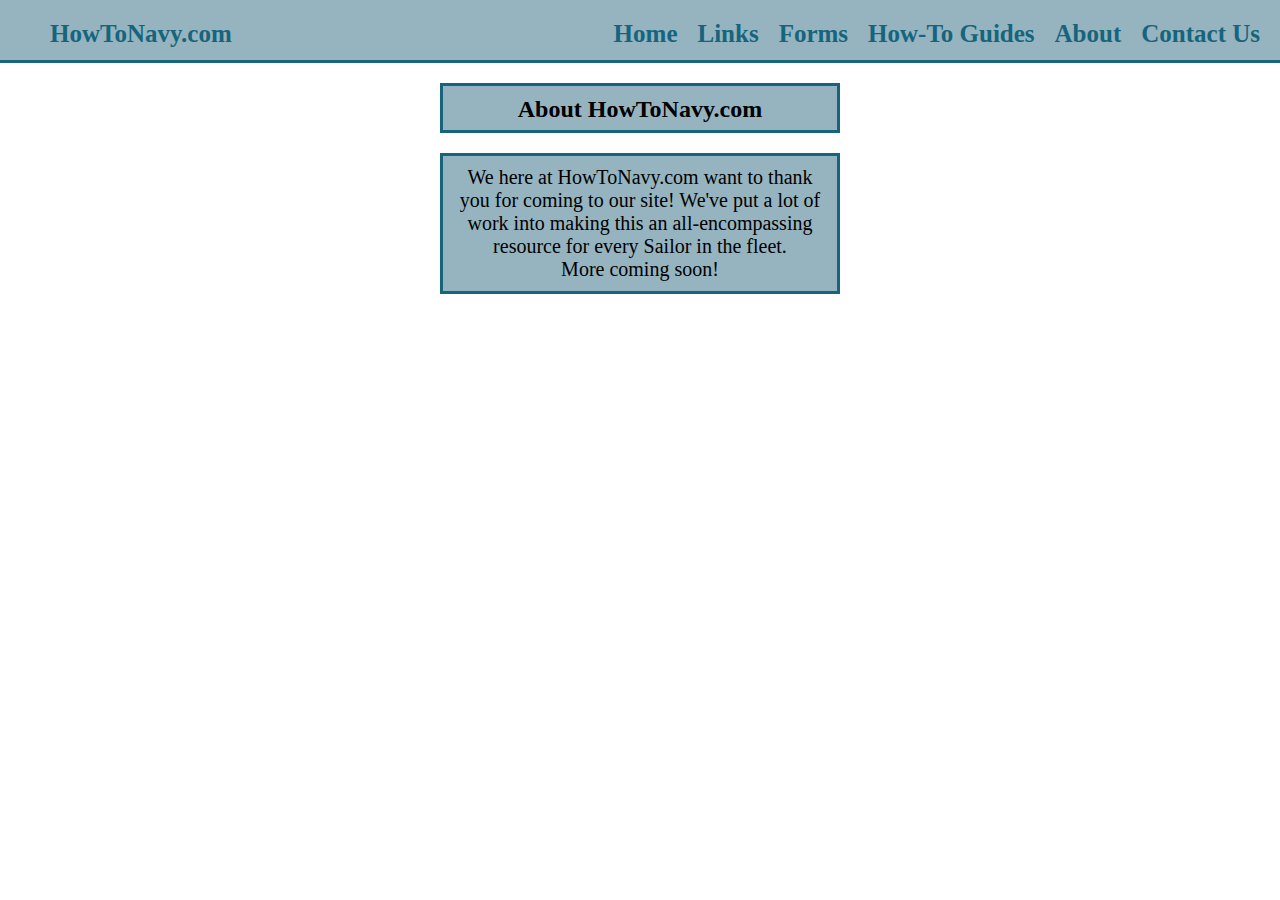
==== commit ee970af7: "Newest Update" ====
--- a/about.html
+++ b/about.html
@@ -14,6 +14,7 @@
     <meta name="viewport" content="width=device-width, initial-scale=1">
     <meta name="keywords" content="HTML, CSS">
     <meta name="description" content="How to Navy">
+    <link rel="icon" type="image/jpeg" href="favicon.jpeg">
 </head>
 
 <body>
@@ -75,7 +76,6 @@
 <!-- JAVASCRIPT TAG -->
 <script src="app.js"></script>
 
-<!--footer-->
-<div class="footer">
-    <h3 class="copyright">Copyright 2021</h3>
-</div>
+
+</body>
+</html>--- a/style.css
+++ b/style.css
@@ -7,59 +7,82 @@
 }
 body {
 	height: 100%;
+	width: 100%;
 	background-color: white;
-	width: 100%;
-	background-image: url("splash.jpg");
-	background-position: center; /* Center the image */
-	background-repeat: no-repeat; /* Do not repeat the image */
-	background-size: cover;
-}
-
-
-
+}
 
 /* NAVBAR */
-.wrapper-total{
+.wrapper-total{								/*NAVBAR AS A WHOLE*/
 	background-color: #95B4C0;
 	border-bottom: 3px solid #16657c;
 	width: 100%;
 	height: 60px;
 	position: static;
-	box-sizing: border-box;
-}
-.wrapper-home{
+}
+
+.wrapper-home{								/*NAVBAR IN LARGE VIEW*/
 	background-color: #95B4C0;
 	border-bottom: 3px solid #16657c;
 	width: 100%;
 	height: 60px;
 	position: static;
 }
-.wrapper-home ul {
+.wrapper-home ul {							/*NAVBAR LIST OF ITEMS*/
+	display: flex;
+	justify-content: right;
+	margin-right: 10px;
+}
+.wrapper-home ul li {						/*NAVBAR TABS AS A WHOLE*/
+	padding: 0px;
+	margin-top: 20px;
+	position: relative;
 	list-style: none;
-	display: flex;
-	justify-content: right;
-}
-.wrapper-home ul li {
-	padding: 10px;
-	margin-top: 10px;
-}
-.wrapper-home ul li a {
+}
+.wrapper-home ul li a {						/*NAVNAR INDIVIDUAL TABS*/
 	text-decoration: none;
 	color: #16657c;
 	font-weight: 600;
+	font-size: 25px;
+	padding: 10px;
+}
+.wrapper-home ul li a:hover {				/*NAVNAR INDIVIDUAL TABS WHEN HOVER*/
+	color: white;
+}
+.wrapper-home ul li ul {					/*NAVBAR DROP DOWN AS A WHOLE*/
+	display: none;
+	position: absolute;
+	background-color: #95B4C0;
+	border-radius: 0px 0px 10px 10px;
+	border-left: 3px solid #16657c;
+	border-bottom: 3px solid #16657c;
+	border-right: 3px solid #16657c;
+}
+.wrapper-home ul li:hover ul{				/*NAVBAR DROPDOWN WHEN HOVER*/
+	display: block;
+}
+.wrapper-home ul li ul li {
+	width: 180px;
+}
+.wrapper-home ul li ul li a {				/*NAVBAR DROPDOWN INDIVIDUAL TABS*/
+	text-decoration: none;
+	color: #16657c;
 	font-size: 20px;
-}
-.wrapper-home ul li:first-child{
+	padding: 8px 14px;
+}
+.wrapper-home ul li ul li a:hover{			/*NAVBAR DROPDOWN INDIV TABS WHEN HOVER*/
+	color: white;
+}
+.wrapper-home ul li:first-child{ 			/*navbar logo justify left */
 	justify-content: left;
 	margin-right: auto;
 }
-.wrapper-home ul li a:hover {
-	color: white;
-}
-.logo{
-	display: none;
-}
-.menu{
+
+.logo{										/*LOGO WHEN CREATED*/
+	width: 50px;
+	height: 50px;
+	margin-top: 10px;
+}
+.menu{										/*LIST OF NAVBAR TABS WHEN SMALL*/
 	display: none;
 }
 
@@ -72,35 +95,15 @@
 	text-align: center;
 	display: flex;
 	justify-content: center;
-	max-width: 400px;
-	padding: 10px;
-	margin: 20px auto;
-	color: black;
-	position: static;
-}
-
-/* Home Page Splash*/
-.splash {
-	width: 100%;
-	margin-top: 0;
-	height: 100%;
-	display: block;
-	justify-content: center;
-	align-items: center;
-	text-align: center;
-}
-.splash-img{
-	width: 100%;
-	height: auto;
-	display: block;
-	margin-left: auto;
-	margin-right: auto;
-	justify-content: center;
-	align-items: center;
-	opacity: 0.3;
-	position: absolute;
-}
-
+	max-width: 70%;
+	padding: 10px;
+	margin: 50px auto;
+	color: black;
+	position: static;
+}
+.tagline h1{
+	font-size: 45px;
+}
 
 
 /* HOME PAGE QUICK LINKS SECTION*/
@@ -111,20 +114,18 @@
 	display: flex;
 	justify-content: center;
 	flex-flow: row wrap;
-	max-width: 1200px;
-	max-height: 500px;
+	max-width: 70%;
 	padding: 5px;
-	margin: auto auto 30px auto;
-	position: static;
-}
-
+	margin: 50px auto;
+	position: static;
+}
 .QuickLinks a {
 	text-decoration: none;
 	color: black;
 	font-weight: 500;
 	font-size: 25px;
 	padding: 10px;
-	line-height: 50px;
+	line-height: 1.5;
 	border: 3px solid white;
 	border-radius: 35px;
 	margin: 5px;
@@ -135,19 +136,18 @@
 }
 
 
+
 /*What We Do Block*/
 .info{
-	box-sizing: border-box;
 	background-color: #95B4C0;
 	border: 3px solid #16657c;
 	box-sizing: border-box;
 	text-align: center;
 	display: block;
 	justify-content: center;
-	max-width: 800px;
-	max-height: 600px;
-	padding: 10px;
-	margin: 20px auto 20px auto;
+	padding: 10px;
+	margin: 50px auto;
+	max-width: 70%;
 	position: static;
 }
 .info-title{
@@ -157,10 +157,64 @@
 	font-size: 30px;
 	position: static;
 }
-p{
+.info p{
+	color: black;
+	font-size: 30px;
+}
+
+/* 		````````MOST COMMON LINKS ON HOME PAGE````````````			*/
+#Most-Common-Container{
+	background-color: #DDF2F9;
+	border: 3px solid #16657c;
+	box-sizing: border-box;
+	text-align: center;
+	display: flex;
+	flex-flow: row wrap;
+	justify-content: space-evenly;
+	align-items: stretch;
+	max-width: 70%;
+	padding: 10px;
+	margin: 50px auto;
+}
+.most-common-section{
+	display: flex;
+	flex-direction: column;
+	margin: 15px;
+	padding: 5px;
+	border: 3px solid #16657c;
+	background-color: #95B4C0;
+	box-sizing: border-box;
+	width: 400px;
+	max-height: 800px;
+}
+.most-common-section a{
 	color: black;
 	font-size: 20px;
-}
+	text-decoration: none;
+	line-height: 15px;
+	padding: 10px;
+	border: 3px solid white;
+	border-radius: 15px;
+	margin: 5px auto;
+	line-height: 20px;
+}
+.most-common-section a:hover{
+	color: black;
+	background-color: white;
+}
+
+.subheader-most-common{
+	color: 16657c;
+	font-size: 30px;
+	margin-bottom: 10px;
+	position: static;
+}
+
+
+
+
+
+
 
 
 
@@ -272,7 +326,7 @@
 	justify-content: center;
 	max-width: 400px;
 	padding: 10px;
-	margin: 20px auto;
+	margin: 20px auto 20px auto;
 	color: black;
 }
 .contact-body{
@@ -284,11 +338,11 @@
 	justify-content: center;
 	max-width: 700px;
 	padding: 20px;
-	margin: 20px auto;
+	margin: 20px auto 20px auto;
 	color: #16657c;
 }
 .contact-h2{
-	margin-bottom: 20px;
+	margin: 20px auto 20px auto;
 }
 .contact-p a{
 	text-decoration: none;
@@ -321,9 +375,8 @@
 	max-width: 90%;
 	max-height: 100%;
 	padding: 10px;
-	margin: auto;
-}
-
+	margin: 30px auto;
+}
 .links-section{
 	display: flex;
 	flex-direction: column;
@@ -350,7 +403,6 @@
 	color: black;
 	background-color: white;
 }
-
 .links-title{
 	color: 16657c;
 	font-size: 30px;
@@ -359,39 +411,196 @@
 }
 
 
-/* Footer */
-.footer {
-	height: 30px;
-	width: 100%;
-	background-color: #95B4C0;
-	border-top: 2px solid #cccccc;
-	margin-top: 400px;
-	position: absolute;
-}
-
-/* yes I am cheating but idk how to fix it*/
-.empty{
-	min-height: 430px;
-	max-height: 800px;
-}
-
-.empty-forms{
-	height: 400px;
-}
-.copyright{
-	color: #6c7a81;
-	text-align: center;
-}
-
-
-
-
+
+
+
+
+/* EDUCATION AND COLLEGE RESOURCES PAGE */
+	.EducationContainer{
+		background-color: #95B4C0;
+		margin: 30px;
+		border: 3px solid #16657c;
+	}
+	/* EDUCATION QUICK LINKS SECTION*/
+	.QuickLinks-Education{
+		background-color: #95B4C0;
+		border: 3px solid #16657c;
+		box-sizing: border-box;
+		display: flex;
+		justify-content: center;
+		flex-flow: row wrap;
+		max-width: 1200px;
+		max-height: 500px;
+		padding: 5px;
+		margin:  30px auto;
+		position: static;
+	}
+
+	.QuickLinks-Education a {
+		text-decoration: none;
+		color: black;
+		font-weight: 500;
+		font-size: 20px;
+		padding: 8px;
+		line-height: 1.5;
+		border: 3px solid white;
+		border-radius: 35px;
+		margin: 5px;
+		text-align: center;
+	}
+	.QuickLinks-Education a:hover {
+		color: black;
+		background-color: white;
+	}
+
+
+
+/* MOBILIZATION PAGE */
+.MobilizationContainer{
+	background-color: #95B4C0;
+	margin: 30px 100px;
+	border: 3px solid #16657c;
+
+}
+	.MobBody{
+		line-height: 1.5;
+		margin: 30px 30px;
+	}
+	.subheader-mob{
+		margin: 20px 30px;
+	}
+	/* Mobilization QUICK LINKS SECTION*/
+	.QuickLinks-Mob{
+		background-color: #95B4C0;
+		border: 3px solid #16657c;
+		box-sizing: border-box;
+		display: flex;
+		justify-content: center;
+		flex-flow: row wrap;
+		max-width: 750px;
+		padding: 5px;
+		margin:  30px auto;
+		position: static;
+	}
+
+	.QuickLinks-Mob a {
+		text-decoration: none;
+		color: black;
+		font-weight: 500;
+		font-size: 20px;
+		padding: 8px;
+		border: 3px solid white;
+		border-radius: 35px;
+		margin: 5px;
+		text-align: center;
+		line-height: 1.5;
+	}
+	.QuickLinks-Mob a:hover {
+		color: black;
+		background-color: white;
+	}
+
+
+
+
+/* FORMS PAGE */
+/* Mobilization QUICK LINKS SECTION*/
+.QuickLinks-Forms{
+	background-color: #95B4C0;
+	border: 3px solid #16657c;
+	box-sizing: border-box;
+	display: flex;
+	justify-content: center;
+	flex-flow: row wrap;
+	max-width: 700px;
+	max-height: 500px;
+	padding: 5px;
+	margin:  30px auto;
+	position: static;
+}
+
+.QuickLinks-Forms a {
+	text-decoration: none;
+	color: black;
+	font-weight: 500;
+	font-size: 30px;
+	padding: 8px;
+	line-height: 30px;
+	border: 3px solid white;
+	border-radius: 35px;
+	margin: 5px;
+	text-align: center;
+}
+.QuickLinks-Forms a:hover {
+	color: black;
+	background-color: white;
+}
+
+
+/* WHEN BROWSER WIDTH IS 900PX OR LESS */
+@media screen and (max-width: 1200px) {
+	.QuickLinks {
+		background-color: #95B4C0;
+		border: 3px solid #16657c;
+		box-sizing: border-box;
+		display: flex;
+		justify-content: center;
+		flex-flow: row wrap;
+		max-width: 500px;
+		max-height: 500px;
+		padding: 5px;
+		margin: 30px auto;
+		position: static;
+	}
+}
+
+/* WHEN BROWSER WIDTH IS 1000PX OR LESS */
+@media screen and (max-width: 1000px) {
+	.wrapper-home ul li a {						/*NAVNAR INDIVIDUAL TABS*/
+		text-decoration: none;
+		color: #16657c;
+		font-weight: 600;
+		font-size: 15px;
+		padding: 5px;
+	}
+
+	.QuickLinks{
+		background-color: #95B4C0;
+		border: 3px solid #16657c;
+		box-sizing: border-box;
+		display: flex;
+		justify-content: center;
+		flex-flow: row wrap;
+		max-width: 500px;
+		max-height: 500px;
+		padding: 5px;
+		margin:  30px auto;
+		position: static;
+	}
+	/* Mobilization QUICK LINKS SECTION*/
+	.QuickLinks-Mob{
+		background-color: #95B4C0;
+		border: 3px solid #16657c;
+		box-sizing: border-box;
+		display: flex;
+		justify-content: center;
+		flex-flow: row wrap;
+		max-width: 600px;
+		padding: 5px;
+		margin:  30px auto;
+		position: static;
+	}
+}
 /* WHEN BROWSER WIDTH IS 800PX OR LESS */
 @media screen and (max-width: 800px) {
 	.splash{
 		display: none;
 	}
-
+	body {
+		height: 100%;
+		background-color: white;
+		background-image: none;
+	}
 	.distant{
 		display: none;
 	}
@@ -405,11 +614,13 @@
 		max-width: 400px;
 		opacity: 1.0;
 		border: 3px solid #16657c;
+		margin: 30px auto;
 	}
 	.info{
 		max-width: 400px;
 		opacity: 1.0;
 		border: 3px solid #16657c;
+		margin: 30px auto;
 	}
 	.wrapper-home {
 		display: none;
@@ -461,15 +672,18 @@
 		transition: 0.125s;
 	}
 
-	a {
-		color: #16657c;
+	.menu ul li a{
+		text-decoration: none;
+	}
+	.menu a {
+		color: white;
 		font-size: 20px;
 		text-decoration: none;
 		padding: 5px;
 		font-weight: 400;
 	}
 	a:hover{
-		color: white;
+		color: black;
 	}
 
 	.distant2{
@@ -493,13 +707,24 @@
 		align-items: center;
 		margin-top: 180px;
 	}
-
-	/* Footer */
-	.footer {
-		height: 30px;
-		width: 100%;
-		background-color: #95B4C0;
-		border-top: 2px solid #cccccc;
-		position: relative;
-	}
-}
+	/* Mobilization QUICK LINKS SECTION*/
+	.QuickLinks-Mob{
+		background-color: #95B4C0;
+		border: 3px solid #16657c;
+		box-sizing: border-box;
+		display: flex;
+		justify-content: center;
+		flex-flow: row wrap;
+		max-width: 300px;
+		padding: 5px;
+		margin:  30px auto;
+		position: static;
+	}
+	/* MOBILIZATION PAGE */
+	.MobilizationContainer{
+		background-color: #95B4C0;
+		margin: 30px 30px;
+		border: 3px solid #16657c;
+
+	}
+}